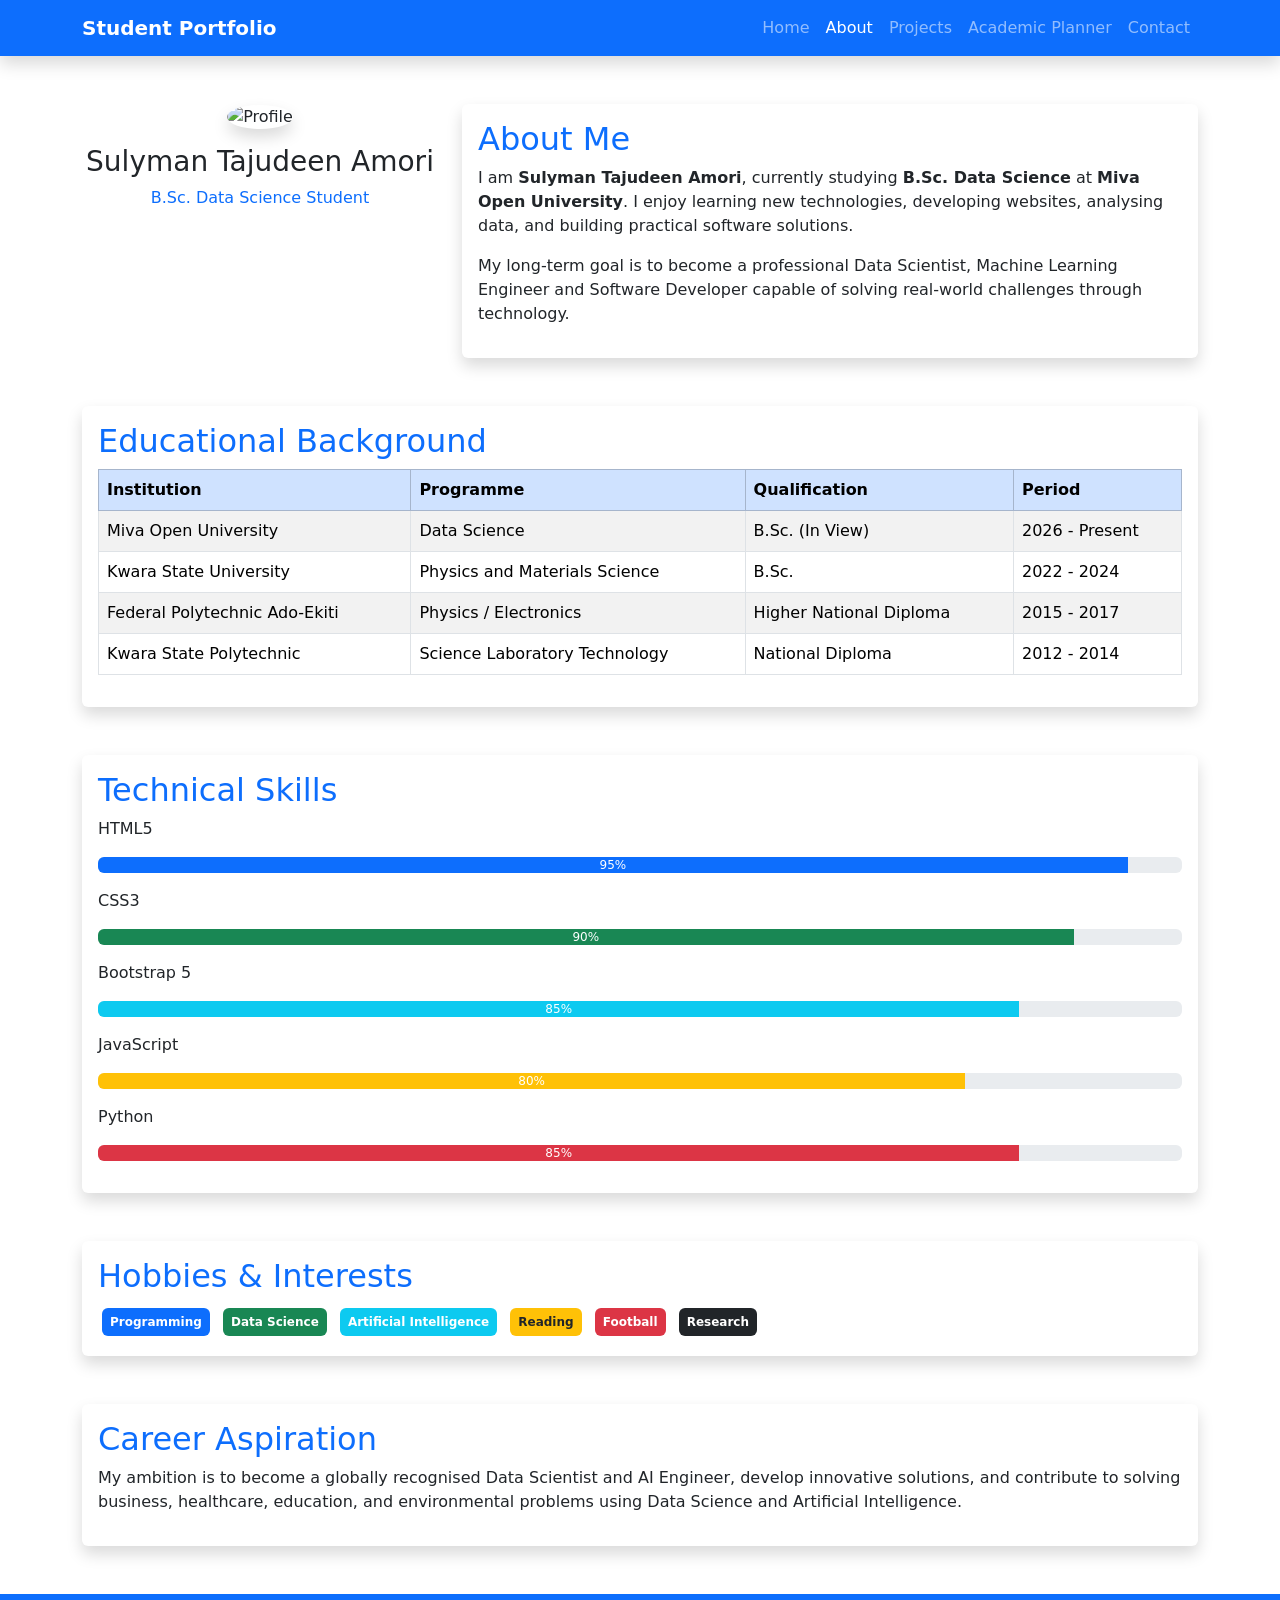
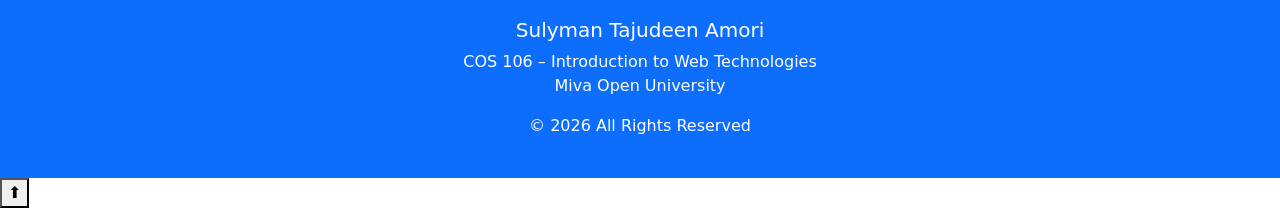
==== about.html @ c6287517 "Add files via upload" ====
<!DOCTYPE html>
<html lang="en">

<head>

<meta charset="UTF-8">

<meta name="viewport" content="width=device-width, initial-scale=1.0">

<title>About Me | Student Portfolio</title>

<link href="https://cdn.jsdelivr.net/npm/bootstrap@5.3.7/dist/css/bootstrap.min.css" rel="stylesheet">

<link rel="preconnect" href="https://fonts.googleapis.com">

<link rel="preconnect" href="https://fonts.gstatic.com" crossorigin>

<link href="https://fonts.googleapis.com/css2?family=Poppins:wght@300;400;500;600;700&display=swap" rel="stylesheet">

<link rel="stylesheet" href="https://cdn.jsdelivr.net/npm/bootstrap-icons@1.13.1/font/bootstrap-icons.min.css">

<link rel="stylesheet" href="css/style.css">

</head>

<body>

<!-- Navigation -->

<nav class="navbar navbar-expand-lg navbar-dark bg-primary shadow">

<div class="container">

<a class="navbar-brand fw-bold" href="index.html">

Student Portfolio

</a>

<button class="navbar-toggler"
type="button"
data-bs-toggle="collapse"
data-bs-target="#navbar">

<span class="navbar-toggler-icon"></span>

</button>

<div class="collapse navbar-collapse" id="navbar">

<ul class="navbar-nav ms-auto">

<li class="nav-item">
<a class="nav-link" href="index.html">Home</a>
</li>

<li class="nav-item">
<a class="nav-link active" href="about.html">About</a>
</li>

<li class="nav-item">
<a class="nav-link" href="projects.html">Projects</a>
</li>

<li class="nav-item">
<a class="nav-link" href="planner.html">Academic Planner</a>
</li>

<li class="nav-item">
<a class="nav-link" href="contact.html">Contact</a>
</li>

</ul>

</div>

</div>

</nav>

<div class="container mt-5">

<div class="row">

<div class="col-lg-4 text-center">

<img src="images/profile.jpg"
class="img-fluid rounded-circle shadow"
width="250"
alt="Profile">

<h3 class="mt-3">

Sulyman Tajudeen Amori

</h3>

<p class="text-primary">

B.Sc. Data Science Student

</p>

</div>

<div class="col-lg-8">

<div class="card shadow border-0">

<div class="card-body">

<h2 class="text-primary">

About Me

</h2>

<p>

I am <strong>Sulyman Tajudeen Amori</strong>,
currently studying
<strong>B.Sc. Data Science</strong>
at
<strong>Miva Open University</strong>.

I enjoy learning new technologies,
developing websites,
analysing data,
and building practical software solutions.

</p>

<p>

My long-term goal is to become a
professional Data Scientist,
Machine Learning Engineer
and Software Developer capable of solving
real-world challenges through technology.

</p>

</div>

</div>

</div>

</div>

<!-- Education -->

<div class="card shadow border-0 mt-5">

<div class="card-body">

<h2 class="text-primary">

Educational Background

</h2>

<table class="table table-bordered table-striped">

<thead class="table-primary">

<tr>

<th>Institution</th>

<th>Programme</th>

<th>Qualification</th>

<th>Period</th>

</tr>

</thead>

<tbody>

<tr>

<td>Miva Open University</td>

<td>Data Science</td>

<td>B.Sc. (In View)</td>

<td>2026 - Present</td>

</tr>

<tr>

<td>Kwara State University</td>

<td>Physics and Materials Science</td>

<td>B.Sc.</td>

<td>2022 - 2024</td>

</tr>

<tr>

<td>Federal Polytechnic Ado-Ekiti</td>

<td>Physics / Electronics</td>

<td>Higher National Diploma</td>

<td>2015 - 2017</td>

</tr>

<tr>

<td>Kwara State Polytechnic</td>

<td>Science Laboratory Technology</td>

<td>National Diploma</td>

<td>2012 - 2014</td>

</tr>

</tbody>

</table>

</div>

</div>

<!-- Skills -->

<div class="card shadow border-0 mt-5">

<div class="card-body">

<h2 class="text-primary">

Technical Skills

</h2>

<p>HTML5</p>

<div class="progress mb-3">

<div class="progress-bar bg-primary" style="width:95%">

95%

</div>

</div>

<p>CSS3</p>

<div class="progress mb-3">

<div class="progress-bar bg-success" style="width:90%">

90%

</div>

</div>

<p>Bootstrap 5</p>

<div class="progress mb-3">

<div class="progress-bar bg-info" style="width:85%">

85%

</div>

</div>

<p>JavaScript</p>

<div class="progress mb-3">

<div class="progress-bar bg-warning" style="width:80%">

80%

</div>

</div>

<p>Python</p>

<div class="progress mb-3">

<div class="progress-bar bg-danger" style="width:85%">

85%

</div>

</div>

</div>

</div>

<!-- Hobbies -->

<div class="card shadow border-0 mt-5">

<div class="card-body">

<h2 class="text-primary">

Hobbies & Interests

</h2>

<span class="badge bg-primary p-2 m-1">Programming</span>

<span class="badge bg-success p-2 m-1">Data Science</span>

<span class="badge bg-info p-2 m-1">Artificial Intelligence</span>

<span class="badge bg-warning text-dark p-2 m-1">Reading</span>

<span class="badge bg-danger p-2 m-1">Football</span>

<span class="badge bg-dark p-2 m-1">Research</span>

</div>

</div>

<!-- Career Goal -->

<div class="card shadow border-0 mt-5">

<div class="card-body">

<h2 class="text-primary">

Career Aspiration

</h2>

<p>

My ambition is to become a globally recognised
Data Scientist and AI Engineer,
develop innovative solutions,
and contribute to solving business,
healthcare,
education,
and environmental problems using
Data Science and Artificial Intelligence.

</p>

</div>

</div>

</div>

<footer class="bg-primary text-white text-center mt-5 p-4">

<h5>

Sulyman Tajudeen Amori

</h5>

<p>

COS 106 – Introduction to Web Technologies

<br>

Miva Open University

</p>

<p>

© 2026 All Rights Reserved

</p>

</footer>

<script src="https://cdn.jsdelivr.net/npm/bootstrap@5.3.7/dist/js/bootstrap.bundle.min.js"></script>

<script src="https://cdn.jsdelivr.net/npm/bootstrap@5.3.7/dist/js/bootstrap.bundle.min.js"></script>
<script src="js/script.js"></script>

<button id="backToTop" title="Back to Top">
    ⬆
</button>

</body>

</html>
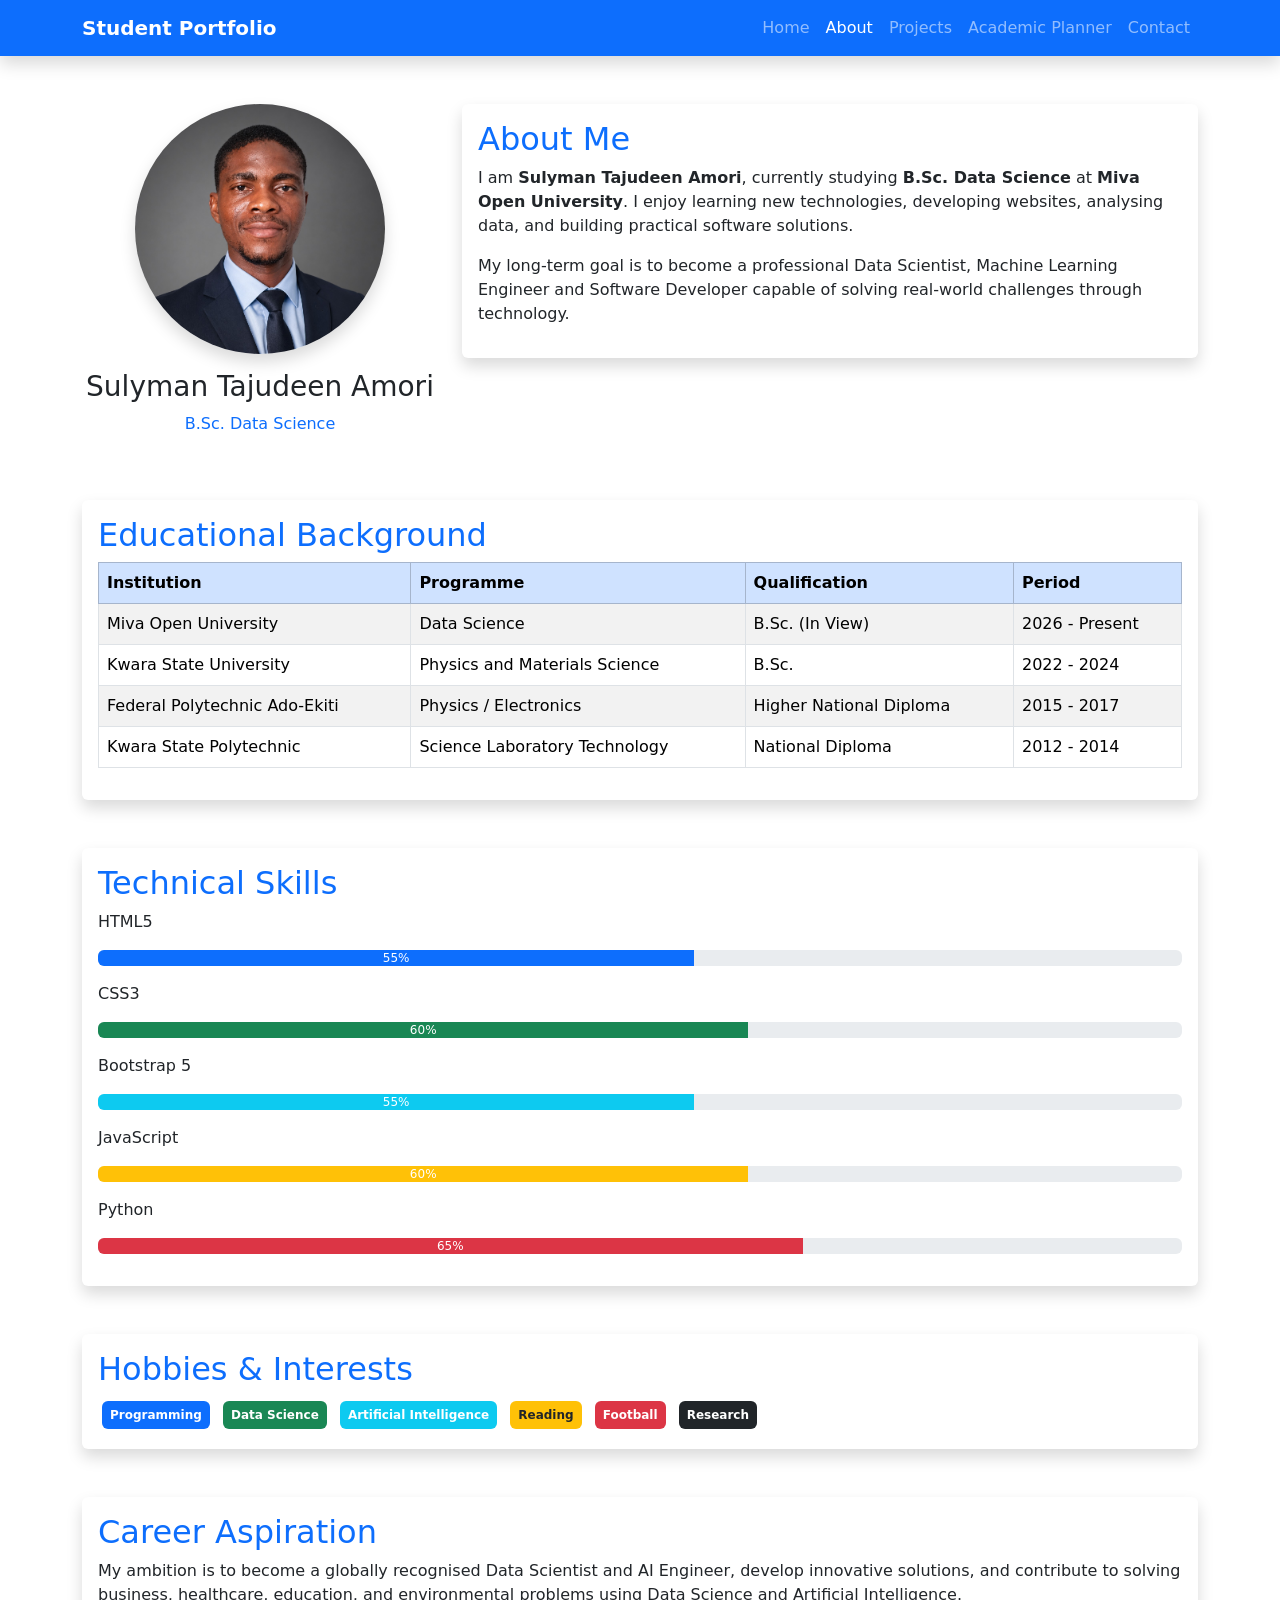
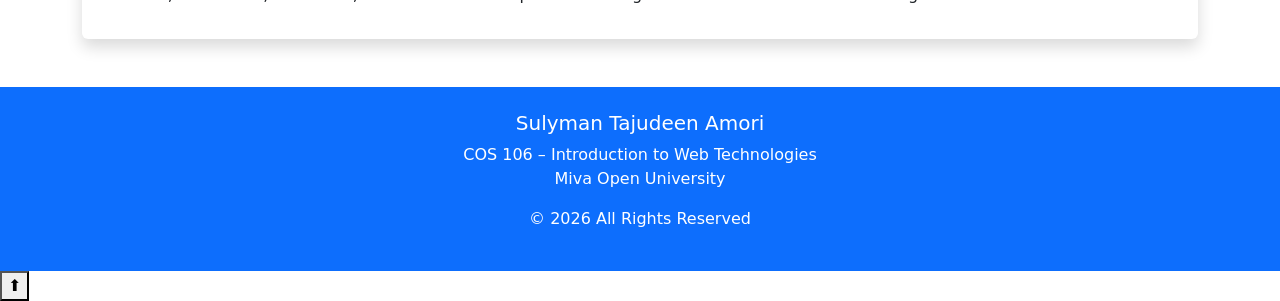
==== commit fbb5ed74: "Update skill levels and progress bar widths" ====
--- a/about.html
+++ b/about.html
@@ -97,7 +97,7 @@
 
 <p class="text-primary">
 
-B.Sc. Data Science Student
+B.Sc. Data Science
 
 </p>
 
@@ -252,9 +252,9 @@
 
 <div class="progress mb-3">
 
-<div class="progress-bar bg-primary" style="width:95%">
-
-95%
+<div class="progress-bar bg-primary" style="width:55%">
+
+55%
 
 </div>
 
@@ -264,9 +264,9 @@
 
 <div class="progress mb-3">
 
-<div class="progress-bar bg-success" style="width:90%">
-
-90%
+<div class="progress-bar bg-success" style="width:60%">
+
+60%
 
 </div>
 
@@ -276,9 +276,9 @@
 
 <div class="progress mb-3">
 
-<div class="progress-bar bg-info" style="width:85%">
-
-85%
+<div class="progress-bar bg-info" style="width:55%">
+
+55%
 
 </div>
 
@@ -288,9 +288,9 @@
 
 <div class="progress mb-3">
 
-<div class="progress-bar bg-warning" style="width:80%">
-
-80%
+<div class="progress-bar bg-warning" style="width:60%">
+
+60%
 
 </div>
 
@@ -300,9 +300,9 @@
 
 <div class="progress mb-3">
 
-<div class="progress-bar bg-danger" style="width:85%">
-
-85%
+<div class="progress-bar bg-danger" style="width:65%">
+
+65%
 
 </div>
 
@@ -408,4 +408,4 @@
 
 </body>
 
-</html>+</html>
